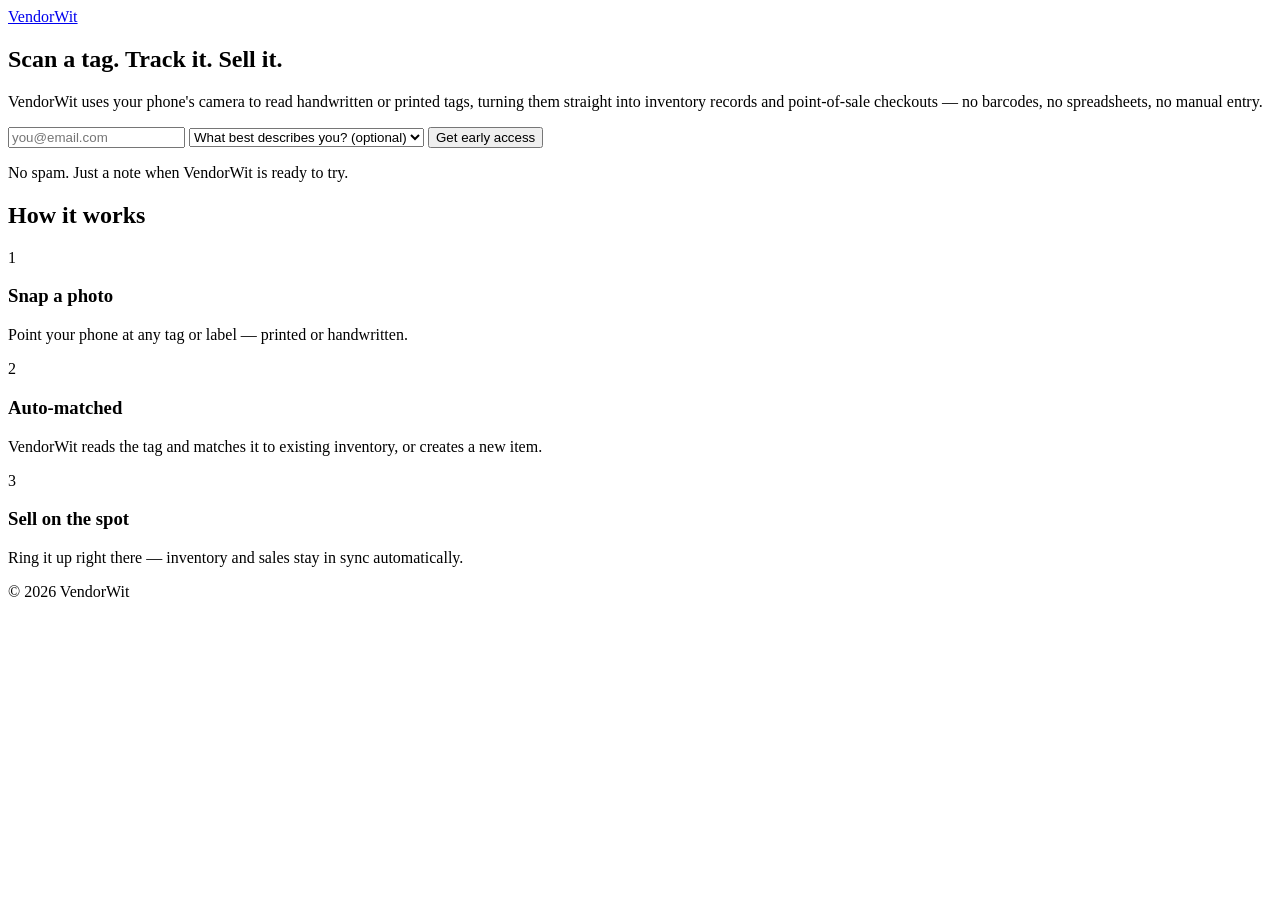
==== landing/index.html @ c7c052df "Stuff needed for landing page." ====
<!DOCTYPE html>
<html lang="en">
<head>
  <meta charset="UTF-8">
  <meta name="viewport" content="width=device-width, initial-scale=1.0">
  <meta name="theme-color" content="#2563eb">
  <meta name="description" content="VendorWit turns a phone photo of a tag into tracked inventory and a point-of-sale checkout — no barcodes, no spreadsheets.">
  <title>VendorWit — Scan a Tag. Track It. Sell It.</title>
  <link rel="stylesheet" href="/css/style.css">
</head>
<body>
  <div class="wrap">
    <header>
      <a class="logo" href="/">VendorWit</a>
    </header>

    <section class="hero">
      <h1>Scan a tag. <span class="accent">Track it. Sell it.</span></h1>
      <p class="sub">
        VendorWit uses your phone's camera to read handwritten or printed tags,
        turning them straight into inventory records and point-of-sale checkouts —
        no barcodes, no spreadsheets, no manual entry.
      </p>

      <form id="waitlist">
        <div class="form-row">
          <input type="email" id="email" name="email" placeholder="you@email.com" required autocomplete="email">
          <select id="role" name="role">
            <option value="">What best describes you? (optional)</option>
            <option value="retail-shop">Small retail / shop owner</option>
            <option value="market-vendor">Market or pop-up vendor</option>
            <option value="maker">Maker / artist selling my own goods</option>
            <option value="other">Other</option>
          </select>
          <button type="submit" class="btn-primary" id="submit-btn">Get early access</button>
        </div>
        <div id="form-status"></div>
        <p class="form-note">No spam. Just a note when VendorWit is ready to try.</p>
      </form>
    </section>

    <section class="section">
      <h2>How it works</h2>
      <div class="steps">
        <div class="step">
          <div class="num">1</div>
          <h3>Snap a photo</h3>
          <p>Point your phone at any tag or label — printed or handwritten.</p>
        </div>
        <div class="step">
          <div class="num">2</div>
          <h3>Auto-matched</h3>
          <p>VendorWit reads the tag and matches it to existing inventory, or creates a new item.</p>
        </div>
        <div class="step">
          <div class="num">3</div>
          <h3>Sell on the spot</h3>
          <p>Ring it up right there — inventory and sales stay in sync automatically.</p>
        </div>
      </div>
    </section>

    <footer>
      &copy; 2026 VendorWit
    </footer>
  </div>

  <script>
    const form = document.getElementById('waitlist');
    const statusEl = document.getElementById('form-status');
    const submitBtn = document.getElementById('submit-btn');

    form.addEventListener('submit', async (e) => {
      e.preventDefault();
      const email = document.getElementById('email').value.trim();
      const role = document.getElementById('role').value;

      submitBtn.disabled = true;
      statusEl.textContent = '';
      statusEl.className = '';

      try {
        const res = await fetch('/api/subscribe', {
          method: 'POST',
          headers: { 'Content-Type': 'application/json' },
          body: JSON.stringify({ email, role }),
        });

        if (!res.ok) throw new Error('Request failed');

        statusEl.textContent = "You're on the list! We'll be in touch.";
        statusEl.className = 'success';
        form.reset();
      } catch (err) {
        statusEl.textContent = 'Something went wrong — please try again.';
        statusEl.className = 'error';
      } finally {
        submitBtn.disabled = false;
      }
    });
  </script>
</body>
</html>
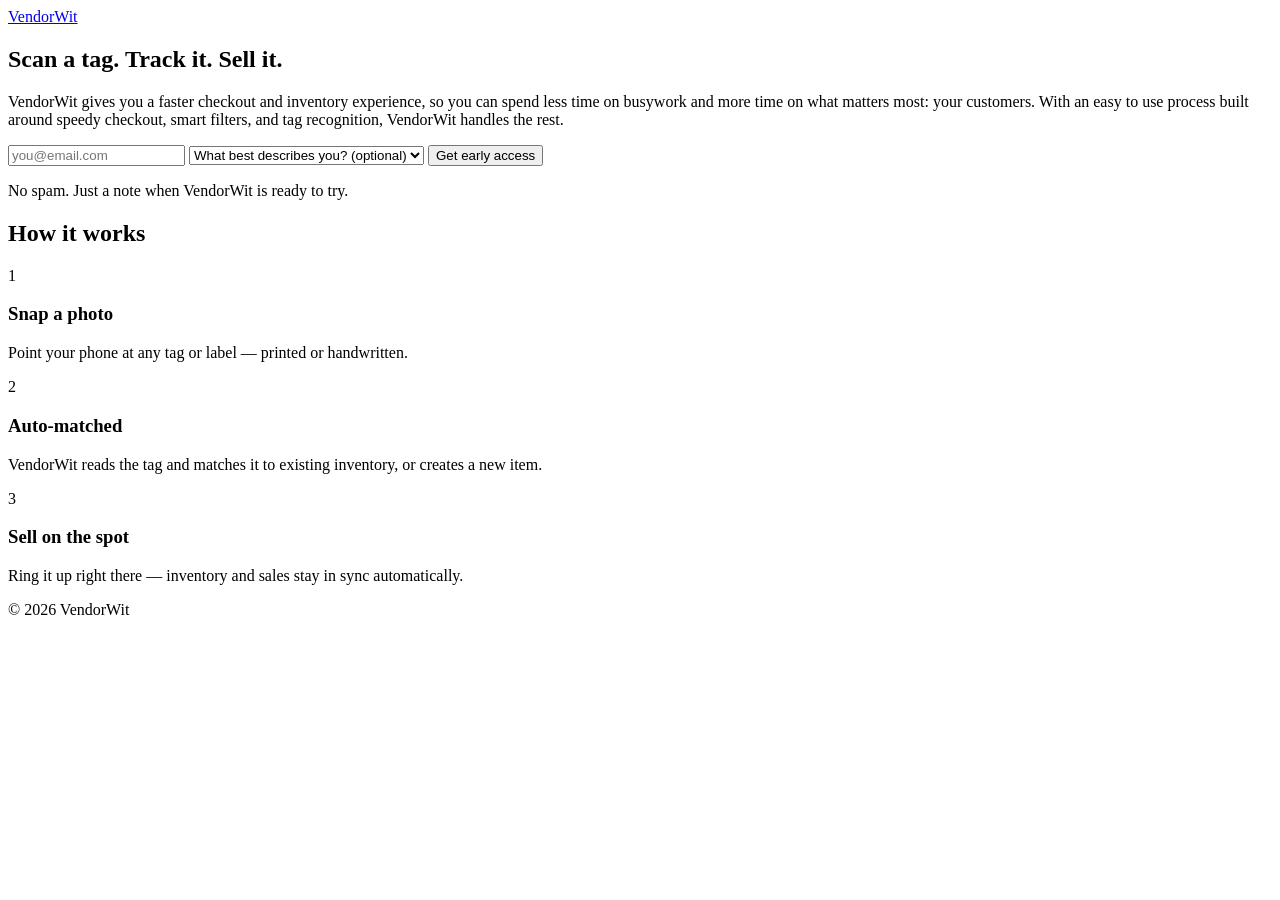
==== commit 78dc2dac: "VendorWit changes." ====
--- a/landing/index.html
+++ b/landing/index.html
@@ -17,9 +17,10 @@
     <section class="hero">
       <h1>Scan a tag. <span class="accent">Track it. Sell it.</span></h1>
       <p class="sub">
-        VendorWit uses your phone's camera to read handwritten or printed tags,
-        turning them straight into inventory records and point-of-sale checkouts —
-        no barcodes, no spreadsheets, no manual entry.
+        VendorWit gives you a faster checkout and inventory experience, so you can
+        spend less time on busywork and more time on what matters most: your customers.
+        With an easy to use process built around speedy checkout, smart filters, and
+        tag recognition, VendorWit handles the rest.
       </p>
 
       <form id="waitlist">
